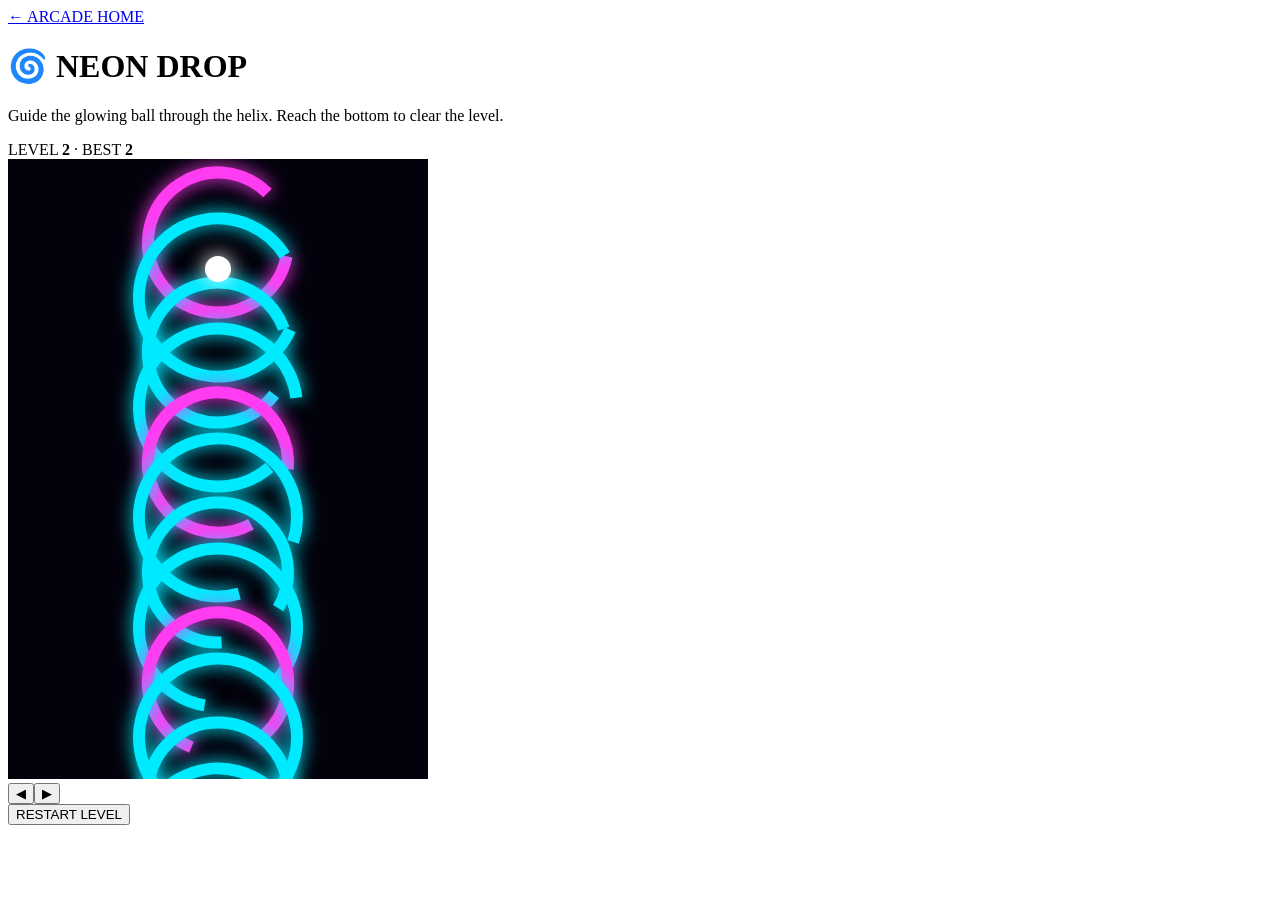
==== helix.html @ 264ee99b "Add neon Helix-style level game" ====
<!doctype html><html lang="en"><head><meta charset="utf-8"><meta name="viewport" content="width=device-width,initial-scale=1"><title>NEON DROP</title><link rel="stylesheet" href="arcade.css"></head><body><main class="arcade"><a class="back" href="index.html">← ARCADE HOME</a><h1>🌀 NEON DROP</h1><p>Guide the glowing ball through the helix. Reach the bottom to clear the level.</p><div class="stats">LEVEL <b id="level">1</b> · BEST <b id="best">1</b></div><canvas id="c" width="420" height="620"></canvas><div class="controls"><button id="left">◀</button><button id="right">▶</button></div><button id="restart">RESTART LEVEL</button></main><script>const c=document.getElementById('c'),x=c.getContext('2d');let level=1,angle=0,ballY=80,vy=0,run=true,last=0;const bestKey='helixBest';document.getElementById('best').textContent=localStorage.getItem(bestKey)||1;function reset(){ballY=80;vy=0;run=true;last=0;requestAnimationFrame(loop)}function move(v){angle+=v}onkeydown=e=>{if(e.key==='ArrowLeft')move(-.16);if(e.key==='ArrowRight')move(.16)};left.onclick=()=>move(-.22);right.onclick=()=>move(.22);restart.onclick=reset;function draw(){x.fillStyle='#03020c';x.fillRect(0,0,c.width,c.height);for(let i=0;i<10+level;i++){let y=100+i*55-(ballY%55),r=70+(i%2)*9;x.save();x.translate(210,110+i*55-(ballY%55));x.rotate(angle+i*.22);x.strokeStyle=i%4===0?'#ff3cf2':'#00eaff';x.lineWidth=12;x.shadowBlur=18;x.shadowColor=x.strokeStyle;x.beginPath();x.arc(0,0,r,0.2,Math.PI*1.75);x.stroke();x.restore()}x.shadowBlur=20;x.shadowColor='#fff';x.fillStyle='#fff';x.beginPath();x.arc(210,110,13,0,7);x.fill();x.shadowBlur=0}function loop(t){if(!run)return;if(!last)last=t;let dt=Math.min(32,t-last);last=t;vy+=.0009*dt;ballY+=vy*dt;if(ballY>520){level++;document.getElementById('level').textContent=level;localStorage.setItem(bestKey,Math.max(level,+(localStorage.getItem(bestKey)||1)));document.getElementById('best').textContent=localStorage.getItem(bestKey);ballY=80;vy=0}draw();requestAnimationFrame(loop)}reset()</script></body></html>
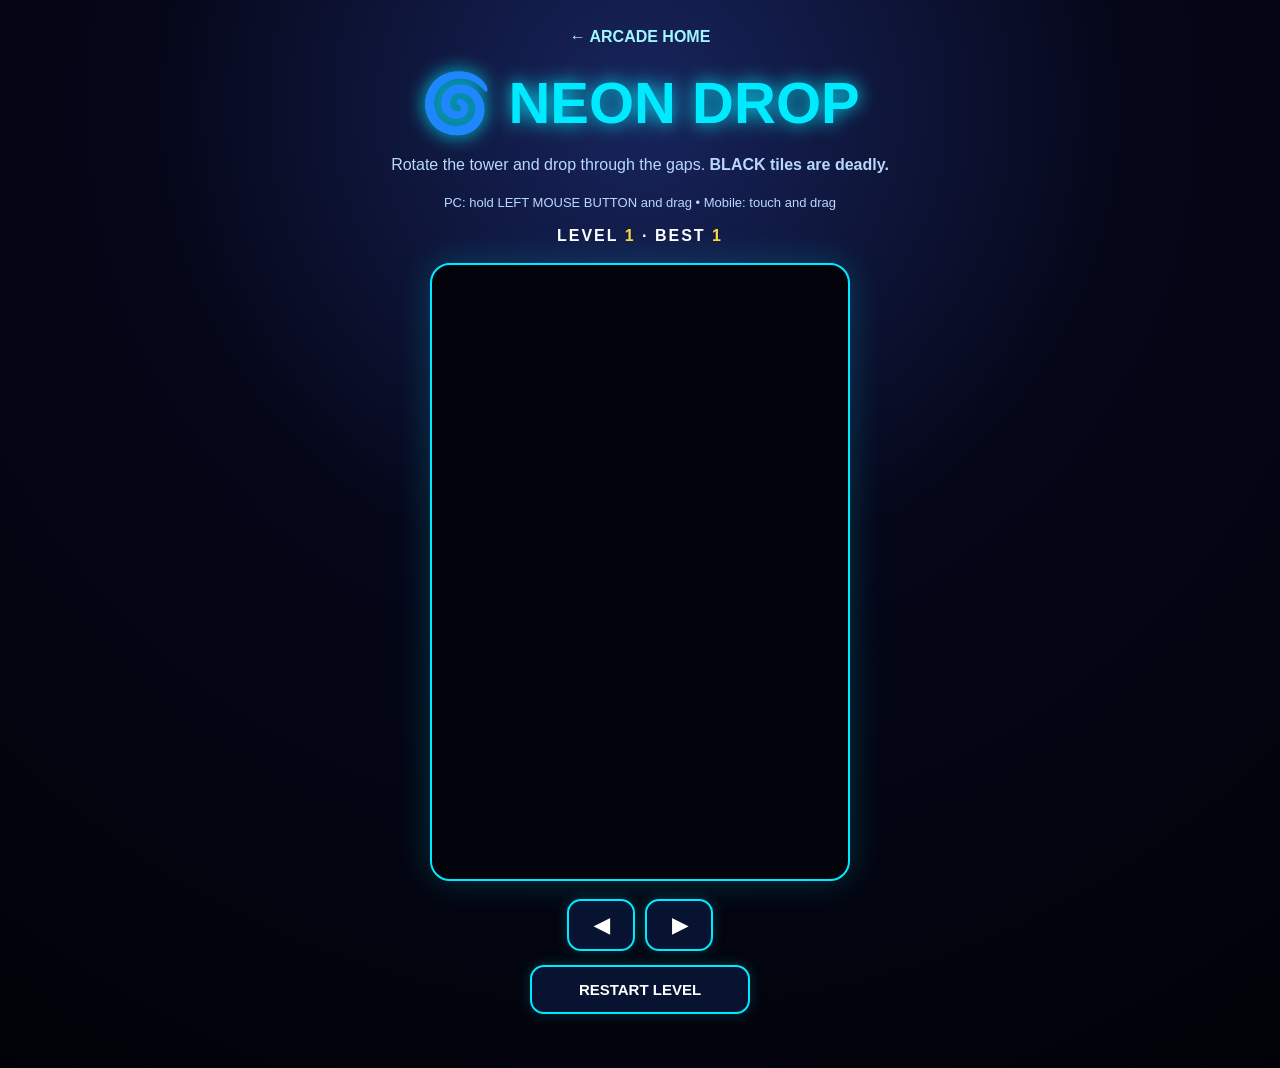
==== commit f015a0a7: "Fix Neon Drop physics, collisions and PC/mobile breaking controls" ====
--- a/helix.html
+++ b/helix.html
@@ -1 +1,29 @@
-<!doctype html><html lang="en"><head><meta charset="utf-8"><meta name="viewport" content="width=device-width,initial-scale=1"><title>NEON DROP</title><link rel="stylesheet" href="arcade.css"></head><body><main class="arcade"><a class="back" href="index.html">← ARCADE HOME</a><h1>🌀 NEON DROP</h1><p>Guide the glowing ball through the helix. Reach the bottom to clear the level.</p><div class="stats">LEVEL <b id="level">1</b> · BEST <b id="best">1</b></div><canvas id="c" width="420" height="620"></canvas><div class="controls"><button id="left">◀</button><button id="right">▶</button></div><button id="restart">RESTART LEVEL</button></main><script>const c=document.getElementById('c'),x=c.getContext('2d');let level=1,angle=0,ballY=80,vy=0,run=true,last=0;const bestKey='helixBest';document.getElementById('best').textContent=localStorage.getItem(bestKey)||1;function reset(){ballY=80;vy=0;run=true;last=0;requestAnimationFrame(loop)}function move(v){angle+=v}onkeydown=e=>{if(e.key==='ArrowLeft')move(-.16);if(e.key==='ArrowRight')move(.16)};left.onclick=()=>move(-.22);right.onclick=()=>move(.22);restart.onclick=reset;function draw(){x.fillStyle='#03020c';x.fillRect(0,0,c.width,c.height);for(let i=0;i<10+level;i++){let y=100+i*55-(ballY%55),r=70+(i%2)*9;x.save();x.translate(210,110+i*55-(ballY%55));x.rotate(angle+i*.22);x.strokeStyle=i%4===0?'#ff3cf2':'#00eaff';x.lineWidth=12;x.shadowBlur=18;x.shadowColor=x.strokeStyle;x.beginPath();x.arc(0,0,r,0.2,Math.PI*1.75);x.stroke();x.restore()}x.shadowBlur=20;x.shadowColor='#fff';x.fillStyle='#fff';x.beginPath();x.arc(210,110,13,0,7);x.fill();x.shadowBlur=0}function loop(t){if(!run)return;if(!last)last=t;let dt=Math.min(32,t-last);last=t;vy+=.0009*dt;ballY+=vy*dt;if(ballY>520){level++;document.getElementById('level').textContent=level;localStorage.setItem(bestKey,Math.max(level,+(localStorage.getItem(bestKey)||1)));document.getElementById('best').textContent=localStorage.getItem(bestKey);ballY=80;vy=0}draw();requestAnimationFrame(loop)}reset()</script></body></html>+<!doctype html>
+<html lang="en"><head><meta charset="utf-8"><meta name="viewport" content="width=device-width,initial-scale=1"><title>NEON DROP</title><link rel="stylesheet" href="arcade.css"><style>
+body{touch-action:none}.dropWrap{position:relative;width:min(420px,94vw);margin:auto}.dropWrap canvas{width:100%;margin:18px auto}.hint{color:#8db7df;font-size:13px}.controls button{touch-action:none}.overlay{position:absolute;inset:18px 0 0;display:flex;align-items:center;justify-content:center;pointer-events:none}.message{display:none;padding:22px 30px;border:2px solid #00eaff;border-radius:20px;background:#040718ee;box-shadow:0 0 30px #00eaff55}.message h2{color:#00eaff;margin:0 0 8px}.message button{pointer-events:auto}
+</style></head><body><main class="arcade"><a class="back" href="index.html">← ARCADE HOME</a><h1>🌀 NEON DROP</h1><p>Rotate the tower and drop through the gaps. <b>BLACK tiles are deadly.</b></p><p class="hint">PC: hold LEFT MOUSE BUTTON and drag • Mobile: touch and drag</p><div class="stats">LEVEL <b id="level">1</b> · BEST <b id="best">1</b></div><div class="dropWrap"><canvas id="c" width="420" height="620"></canvas><div class="overlay"><div id="msg" class="message"><h2 id="msgTitle">LEVEL CLEAR!</h2><div id="msgText"></div><button id="next">NEXT LEVEL</button></div></div></div><div class="controls"><button id="left">◀</button><button id="right">▶</button></div><button id="restart">RESTART LEVEL</button></main>
+<script>
+'use strict';
+const c=document.getElementById('c'),ctx=c.getContext('2d'),W=420,H=620,CX=210,TOP=105,RING_GAP=62,RINGS=9,SEG=12;
+let level=1,angle=0,ballY=TOP,vy=0,scroll=0,running=false,won=false,drag=false,lastX=0,fallTime=0,levels=[];
+const bestKey='helixBest'; const bestEl=document.getElementById('best'),levelEl=document.getElementById('level');bestEl.textContent=localStorage.getItem(bestKey)||1;
+function makeLevel(){levels=[];for(let i=0;i<RINGS;i++){let safe=(i*5+level*2)%SEG;let danger=new Set();let count=Math.min(2+Math.floor(level/4),4);for(let j=0;j<count;j++)danger.add((safe+3+j*2)%SEG);levels.push({safe,danger});}}
+function reset(){level=Math.max(1,level);angle=0;ballY=TOP;vy=0;scroll=0;won=false;running=true;fallTime=0;hideMsg();makeLevel();levelEl.textContent=level;last=performance.now();requestAnimationFrame(loop)}
+function hideMsg(){document.getElementById('msg').style.display='none'}
+function showMsg(title,text,button){running=false;document.getElementById('msgTitle').textContent=title;document.getElementById('msgText').textContent=text;document.getElementById('next').textContent=button;document.getElementById('msg').style.display='block'}
+function norm(a){a%=Math.PI*2;return a<0?a+Math.PI*2:a}
+function segmentAt(a){return Math.floor(norm(a)/(Math.PI*2/SEG))}
+function tileColor(i,seg){let d=levels[i]?.danger.has(seg);if(d)return '#050505';let hue=(seg*30+i*23+level*11)%360;return `hsl(${hue} 100% 58%)`}
+function draw(){ctx.fillStyle='#02030b';ctx.fillRect(0,0,W,H);let grad=ctx.createRadialGradient(CX,110,10,CX,300,330);grad.addColorStop(0,'#15205a');grad.addColorStop(1,'#02030b');ctx.fillStyle=grad;ctx.fillRect(0,0,W,H);
+for(let i=0;i<RINGS;i++){let y=TOP+i*RING_GAP-scroll; if(y<-70||y>H+70)continue;let r=65+i*1.5;for(let s=0;s<SEG;s++){let a0=angle+s*Math.PI*2/SEG+.055,a1=angle+(s+1)*Math.PI*2/SEG-.055;ctx.save();ctx.beginPath();ctx.arc(CX,y,r,a0,a1);ctx.lineWidth=20;ctx.strokeStyle=tileColor(i,s);ctx.shadowBlur=levels[i]?.danger.has(s)?0:18;ctx.shadowColor=ctx.strokeStyle;ctx.stroke();ctx.restore()}}
+ctx.shadowBlur=25;ctx.shadowColor='#fff';ctx.fillStyle='#fff';ctx.beginPath();ctx.arc(CX,TOP-20,13,0,Math.PI*2);ctx.fill();ctx.shadowBlur=0}
+function collide(){let rel=ballY-(TOP-scroll);let i=Math.round(rel/RING_GAP);if(i<0||i>=RINGS)return false;let ringY=TOP+i*RING_GAP-scroll;if(Math.abs(ballY-ringY)>17)return false;let seg=segmentAt(angle+Math.PI/2);return !levels[i].danger.has(seg)}
+function fail(){running=false;showMsg('💀 CRASH!','You hit a BLACK deadly tile.','RETRY')}
+function clearLevel(){running=false;won=true;let b=Math.max(level,+(localStorage.getItem(bestKey)||1));localStorage.setItem(bestKey,b);bestEl.textContent=b;showMsg('✨ LEVEL CLEAR!','Great drop! The next level gets harder.','NEXT LEVEL')}
+function loop(t){let dt=Math.min(32,t-last);last=t;if(running){vy+=.00115*dt;ballY+=vy*dt;fallTime+=dt;if(ballY>H-80){clearLevel()}else if(collide()){fail()}if(ballY>TOP+RING_GAP*4){scroll=Math.min(RING_GAP*4,scroll+vy*dt*.72)}}draw();if(running)requestAnimationFrame(loop)}
+function change(v){if(!running)return;angle+=v}
+let pointerX=0; c.addEventListener('pointerdown',e=>{drag=true;pointerX=e.clientX;c.setPointerCapture?.(e.pointerId)});c.addEventListener('pointermove',e=>{if(drag){angle+=(e.clientX-pointerX)*.012;pointerX=e.clientX}});c.addEventListener('pointerup',()=>drag=false);c.addEventListener('pointercancel',()=>drag=false);
+document.addEventListener('keydown',e=>{if(e.key==='ArrowLeft')change(-.16);if(e.key==='ArrowRight')change(.16);if(e.key.toLowerCase()==='r'){level=1;reset()}});
+left.addEventListener('click',()=>change(-.28));right.addEventListener('click',()=>change(.28));restart.onclick=()=>reset();next.onclick=()=>{if(won){level++;levelEl.textContent=level;reset()}else reset()};
+reset();
+</script></body></html>
--- a/arcade.css
+++ b/arcade.css
@@ -0,0 +1 @@
+*{box-sizing:border-box}html,body{margin:0;min-height:100%;background:#02030b;color:#fff;font-family:Arial,Helvetica,sans-serif}body{display:flex;justify-content:center;overflow:auto;background:radial-gradient(circle at 50% 10%,#18255d 0,#050719 42%,#010207 100%)}.arcade{width:min(700px,96vw);min-height:100vh;padding:28px 16px 40px;text-align:center}.back{display:inline-block;color:#9ff7ff;text-decoration:none;font-weight:800;margin-bottom:15px}.arcade h1{font-size:clamp(32px,7vw,58px);margin:8px 0;color:#00eaff;text-shadow:0 0 18px #00eaff}.arcade p{color:#b9d8ff;line-height:1.5}.stats{font-weight:900;letter-spacing:2px;margin:14px}.stats b{color:#ffd83d}canvas{display:block;width:min(620px,94vw);height:auto;margin:18px auto;border:2px solid #00eaff;border-radius:20px;box-shadow:0 0 35px #00eaff33;background:#02030b}.controls{margin:12px auto;display:flex;justify-content:center;gap:10px}.controls button,.arcade>button{width:68px;height:52px;border:2px solid #00eaff;border-radius:14px;background:#071331;color:white;font-weight:900;font-size:20px;box-shadow:0 0 14px #00eaff33}.arcade>button{width:220px;height:auto;padding:14px;font-size:15px;display:block;margin:14px auto}.controls button:hover,.arcade>button:hover{background:#0d2b4c;transform:translateY(-2px)}
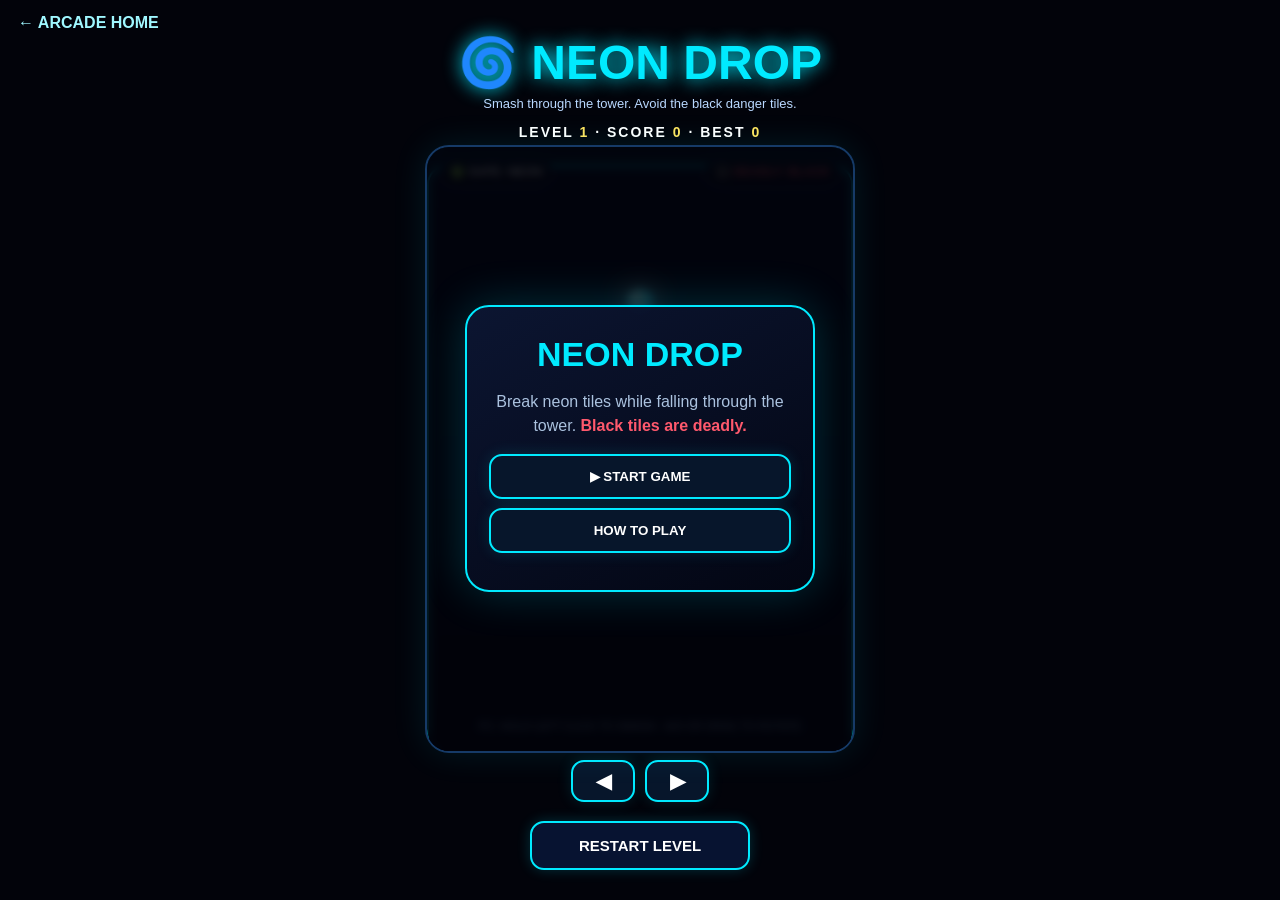
==== commit b2d236e8: "Rebuild Neon Drop as a polished original tower-smash arcade game" ====
--- a/helix.html
+++ b/helix.html
@@ -1,29 +1,78 @@
 <!doctype html>
-<html lang="en"><head><meta charset="utf-8"><meta name="viewport" content="width=device-width,initial-scale=1"><title>NEON DROP</title><link rel="stylesheet" href="arcade.css"><style>
-body{touch-action:none}.dropWrap{position:relative;width:min(420px,94vw);margin:auto}.dropWrap canvas{width:100%;margin:18px auto}.hint{color:#8db7df;font-size:13px}.controls button{touch-action:none}.overlay{position:absolute;inset:18px 0 0;display:flex;align-items:center;justify-content:center;pointer-events:none}.message{display:none;padding:22px 30px;border:2px solid #00eaff;border-radius:20px;background:#040718ee;box-shadow:0 0 30px #00eaff55}.message h2{color:#00eaff;margin:0 0 8px}.message button{pointer-events:auto}
-</style></head><body><main class="arcade"><a class="back" href="index.html">← ARCADE HOME</a><h1>🌀 NEON DROP</h1><p>Rotate the tower and drop through the gaps. <b>BLACK tiles are deadly.</b></p><p class="hint">PC: hold LEFT MOUSE BUTTON and drag • Mobile: touch and drag</p><div class="stats">LEVEL <b id="level">1</b> · BEST <b id="best">1</b></div><div class="dropWrap"><canvas id="c" width="420" height="620"></canvas><div class="overlay"><div id="msg" class="message"><h2 id="msgTitle">LEVEL CLEAR!</h2><div id="msgText"></div><button id="next">NEXT LEVEL</button></div></div></div><div class="controls"><button id="left">◀</button><button id="right">▶</button></div><button id="restart">RESTART LEVEL</button></main>
+<html lang="en">
+<head>
+<meta charset="utf-8">
+<meta name="viewport" content="width=device-width,initial-scale=1,maximum-scale=1,user-scalable=no">
+<title>NEON DROP — Space Shoot Arcade</title>
+<link rel="stylesheet" href="arcade.css">
+<style>
+:root{--cyan:#00eaff;--pink:#ff35d1;--yellow:#ffe45e}*{box-sizing:border-box}html,body{margin:0;background:#02030a;color:#fff;overflow:hidden;touch-action:none}body{font-family:Arial,Helvetica,sans-serif}.arcade{height:100vh;width:100%;padding:10px 10px 16px;display:flex;flex-direction:column;align-items:center}.back{align-self:flex-start;margin:4px 8px 0}.arcade h1{font-size:clamp(28px,6vw,48px);margin:3px 0 0}.subtitle{margin:3px 0;color:#9bb9dc;font-size:13px}.stats{margin:7px 0 5px;font-size:14px}.stats b{color:var(--yellow)}.gameBox{position:relative;width:min(430px,96vw);height:min(72vh,650px);min-height:500px;border:2px solid #163a67;border-radius:24px;overflow:hidden;background:#02030b;box-shadow:0 0 35px #00eaff1a, inset 0 0 35px #00152d}.gameBox canvas{display:block;width:100%;height:100%;touch-action:none}.topHud{position:absolute;z-index:2;left:12px;right:12px;top:10px;display:flex;justify-content:space-between;pointer-events:none;font-size:12px;font-weight:800;text-shadow:0 2px 8px #000}.pill{padding:7px 10px;border:1px solid #2b547e;border-radius:99px;background:#030714bb;backdrop-filter:blur(5px)}.hint{position:absolute;left:50%;bottom:12px;transform:translateX(-50%);white-space:nowrap;color:#8faaca;background:#020510aa;padding:7px 12px;border-radius:20px;font-size:11px;pointer-events:none}.screen{position:absolute;inset:0;z-index:5;display:flex;align-items:center;justify-content:center;background:#02030ad9;backdrop-filter:blur(4px)}.panel{width:min(350px,88%);padding:28px 22px;border:2px solid var(--cyan);border-radius:24px;text-align:center;background:linear-gradient(150deg,#0c1633f5,#030613f5);box-shadow:0 0 45px #00eaff35}.panel h2{margin:0 0 8px;color:var(--cyan);font-size:34px}.panel p{color:#abc2df;line-height:1.5}.panel button,.controls button,.restart{border:2px solid var(--cyan);border-radius:13px;background:#07162b;color:#fff;font-weight:900;padding:13px 20px;cursor:pointer;box-shadow:0 0 15px #00eaff22}.panel button{display:block;width:100%;margin:9px 0}.panel button:hover,.controls button:hover,.restart:hover{background:#0b2944}.hidden{display:none!important}.controls{display:flex;gap:10px;margin:7px 0 5px}.controls button{width:64px;height:42px;padding:0;font-size:20px}.restart{font-size:12px;padding:9px 18px}.dangerLegend{color:#ff596d;font-weight:800}.success{color:#65ffe4;font-weight:800}@media(max-height:720px){.gameBox{height:65vh;min-height:410px}.arcade{padding-top:4px}.arcade h1{font-size:28px}.subtitle{display:none}}
+</style>
+</head>
+<body>
+<main class="arcade">
+<a class="back" href="index.html">← ARCADE HOME</a>
+<h1>🌀 NEON DROP</h1>
+<p class="subtitle">Smash through the tower. Avoid the black danger tiles.</p>
+<div class="stats">LEVEL <b id="level">1</b> · SCORE <b id="score">0</b> · BEST <b id="best">0</b></div>
+<div class="gameBox" id="gameBox">
+<div class="topHud"><span class="pill">🟢 SAFE: NEON</span><span class="pill dangerLegend">⬛ DEADLY: BLACK</span></div>
+<canvas id="game" width="430" height="650"></canvas>
+<div class="hint" id="hint">PC: HOLD LEFT CLICK TO SMASH · A/D OR DRAG TO ROTATE</div>
+<div class="screen" id="menu"><div class="panel"><h2>NEON DROP</h2><p>Break neon tiles while falling through the tower. <span class="dangerLegend">Black tiles are deadly.</span></p><button id="start">▶ START GAME</button><button id="how">HOW TO PLAY</button></div></div>
+<div class="screen hidden" id="howScreen"><div class="panel"><h2>HOW TO PLAY</h2><p>🖱️ <b>PC:</b> hold LEFT CLICK to smash through tiles. Move the mouse left/right or use A/D to rotate the tower.</p><p>📱 <b>MOBILE:</b> hold your finger on the game to smash. Swipe left/right to rotate.</p><p>🌈 Neon tiles can be broken. ⬛ Black tiles destroy the ball.</p><button id="closeHow">GOT IT</button></div></div>
+<div class="screen hidden" id="over"><div class="panel"><h2>💥 CRASH!</h2><p>You hit a <span class="dangerLegend">BLACK DEADLY TILE</span>.</p><p>Score: <b id="finalScore">0</b><br>Level: <b id="finalLevel">1</b></p><button id="retry">↻ RETRY</button><button id="home">⌂ ARCADE HOME</button></div></div>
+<div class="screen hidden" id="clear"><div class="panel"><h2>✨ LEVEL CLEAR</h2><p>You smashed your way to the bottom.</p><p>Level <b id="clearLevel">1</b> complete!</p><button id="next">NEXT LEVEL ▶</button></div></div>
+</div>
+<div class="controls"><button id="rotL">◀</button><button id="rotR">▶</button></div>
+<button class="restart" id="restart">RESTART LEVEL</button>
+</main>
 <script>
+(() => {
 'use strict';
-const c=document.getElementById('c'),ctx=c.getContext('2d'),W=420,H=620,CX=210,TOP=105,RING_GAP=62,RINGS=9,SEG=12;
-let level=1,angle=0,ballY=TOP,vy=0,scroll=0,running=false,won=false,drag=false,lastX=0,fallTime=0,levels=[];
-const bestKey='helixBest'; const bestEl=document.getElementById('best'),levelEl=document.getElementById('level');bestEl.textContent=localStorage.getItem(bestKey)||1;
-function makeLevel(){levels=[];for(let i=0;i<RINGS;i++){let safe=(i*5+level*2)%SEG;let danger=new Set();let count=Math.min(2+Math.floor(level/4),4);for(let j=0;j<count;j++)danger.add((safe+3+j*2)%SEG);levels.push({safe,danger});}}
-function reset(){level=Math.max(1,level);angle=0;ballY=TOP;vy=0;scroll=0;won=false;running=true;fallTime=0;hideMsg();makeLevel();levelEl.textContent=level;last=performance.now();requestAnimationFrame(loop)}
-function hideMsg(){document.getElementById('msg').style.display='none'}
-function showMsg(title,text,button){running=false;document.getElementById('msgTitle').textContent=title;document.getElementById('msgText').textContent=text;document.getElementById('next').textContent=button;document.getElementById('msg').style.display='block'}
-function norm(a){a%=Math.PI*2;return a<0?a+Math.PI*2:a}
-function segmentAt(a){return Math.floor(norm(a)/(Math.PI*2/SEG))}
-function tileColor(i,seg){let d=levels[i]?.danger.has(seg);if(d)return '#050505';let hue=(seg*30+i*23+level*11)%360;return `hsl(${hue} 100% 58%)`}
-function draw(){ctx.fillStyle='#02030b';ctx.fillRect(0,0,W,H);let grad=ctx.createRadialGradient(CX,110,10,CX,300,330);grad.addColorStop(0,'#15205a');grad.addColorStop(1,'#02030b');ctx.fillStyle=grad;ctx.fillRect(0,0,W,H);
-for(let i=0;i<RINGS;i++){let y=TOP+i*RING_GAP-scroll; if(y<-70||y>H+70)continue;let r=65+i*1.5;for(let s=0;s<SEG;s++){let a0=angle+s*Math.PI*2/SEG+.055,a1=angle+(s+1)*Math.PI*2/SEG-.055;ctx.save();ctx.beginPath();ctx.arc(CX,y,r,a0,a1);ctx.lineWidth=20;ctx.strokeStyle=tileColor(i,s);ctx.shadowBlur=levels[i]?.danger.has(s)?0:18;ctx.shadowColor=ctx.strokeStyle;ctx.stroke();ctx.restore()}}
-ctx.shadowBlur=25;ctx.shadowColor='#fff';ctx.fillStyle='#fff';ctx.beginPath();ctx.arc(CX,TOP-20,13,0,Math.PI*2);ctx.fill();ctx.shadowBlur=0}
-function collide(){let rel=ballY-(TOP-scroll);let i=Math.round(rel/RING_GAP);if(i<0||i>=RINGS)return false;let ringY=TOP+i*RING_GAP-scroll;if(Math.abs(ballY-ringY)>17)return false;let seg=segmentAt(angle+Math.PI/2);return !levels[i].danger.has(seg)}
-function fail(){running=false;showMsg('💀 CRASH!','You hit a BLACK deadly tile.','RETRY')}
-function clearLevel(){running=false;won=true;let b=Math.max(level,+(localStorage.getItem(bestKey)||1));localStorage.setItem(bestKey,b);bestEl.textContent=b;showMsg('✨ LEVEL CLEAR!','Great drop! The next level gets harder.','NEXT LEVEL')}
-function loop(t){let dt=Math.min(32,t-last);last=t;if(running){vy+=.00115*dt;ballY+=vy*dt;fallTime+=dt;if(ballY>H-80){clearLevel()}else if(collide()){fail()}if(ballY>TOP+RING_GAP*4){scroll=Math.min(RING_GAP*4,scroll+vy*dt*.72)}}draw();if(running)requestAnimationFrame(loop)}
-function change(v){if(!running)return;angle+=v}
-let pointerX=0; c.addEventListener('pointerdown',e=>{drag=true;pointerX=e.clientX;c.setPointerCapture?.(e.pointerId)});c.addEventListener('pointermove',e=>{if(drag){angle+=(e.clientX-pointerX)*.012;pointerX=e.clientX}});c.addEventListener('pointerup',()=>drag=false);c.addEventListener('pointercancel',()=>drag=false);
-document.addEventListener('keydown',e=>{if(e.key==='ArrowLeft')change(-.16);if(e.key==='ArrowRight')change(.16);if(e.key.toLowerCase()==='r'){level=1;reset()}});
-left.addEventListener('click',()=>change(-.28));right.addEventListener('click',()=>change(.28));restart.onclick=()=>reset();next.onclick=()=>{if(won){level++;levelEl.textContent=level;reset()}else reset()};
-reset();
-</script></body></html>+const canvas=document.getElementById('game'),ctx=canvas.getContext('2d');
+const W=430,H=650,CX=215,BALL_X=CX,BALL_Y=145,RADIUS=116,SEG=12,LAYER_H=58,LAYERS=13;
+const $=id=>document.getElementById(id);
+let level=1,score=0,best=+(localStorage.getItem('neonDropBest')||0),rotation=0,ballY=BALL_Y,ballV=0,camera=0,pressed=false,playing=false,dead=false,cleared=false,last=0,particles=[],layers=[],mouseDown=false,lastPointerX=0,swipeDistance=0;
+$('best').textContent=best;
+function rand(a,b){return Math.random()*(b-a)+a}
+function buildLevel(){layers=[];for(let i=0;i<LAYERS+Math.min(level,5);i++){let safe=(i*3+level*2)%SEG;let gapCount=1+(level>=4&&i%3===0?1:0);let deadly=new Set();let gap=new Set();gap.add(safe);if(gapCount>1)gap.add((safe+1)%SEG);let dangerCount=Math.min(2+Math.floor(level/3),4);for(let d=0;d<dangerCount;d++){let s=(safe+4+d*2+((i*7+level)%3))%SEG;if(!gap.has(s))deadly.add(s)}layers.push({safe:gap,deadly,broken:new Set(),hue:(i*31+level*47)%360})}}
+function reset(){score=0;rotation=0;ballY=BALL_Y;ballV=0;camera=0;particles=[];pressed=false;dead=false;cleared=false;playing=true;buildLevel();$('score').textContent=0;$('level').textContent=level;hideAll();last=performance.now();requestAnimationFrame(loop)}
+function hideAll(){['menu','howScreen','over','clear'].forEach(id=>$(id).classList.add('hidden'))}
+function show(id){hideAll();$(id).classList.remove('hidden')}
+function start(){reset()}
+function endGame(){if(dead)return;dead=true;playing=false;$('finalScore').textContent=score;$('finalLevel').textContent=level;show('over');burst(BALL_X,BALL_Y,'#ff315d',26)}
+function clearLevel(){if(cleared)return;cleared=true;playing=false;$('clearLevel').textContent=level;let gain=100+level*25;score+=gain;$('score').textContent=score;best=Math.max(best,score);localStorage.setItem('neonDropBest',best);$('best').textContent=best;show('clear');burst(BALL_X,BALL_Y,'#62ffe8',40)}
+function nextLevel(){level++;reset()}
+function setPressed(v){if(!playing||dead||cleared)return;pressed=v}
+function rotate(v){if(!playing)return;rotation+=v}
+function segmentForWorld(angle){let a=(angle%(Math.PI*2)+Math.PI*2)%(Math.PI*2);return Math.floor(a/(Math.PI*2/SEG))%SEG}
+function layerAtBall(){let idx=Math.floor((ballY+camera-BALL_Y)/LAYER_H);return idx}
+function tileAtBall(layer){if(!layers[layer])return null;let localAngle=-rotation+Math.PI/2;return segmentForWorld(localAngle)}
+function isTileSolid(layer,seg){return layers[layer]&&!layers[layer].broken.has(seg)}
+function isDeadly(layer,seg){return layers[layer]&&layers[layer].deadly.has(seg)}
+function breakTile(layer,seg){if(!layers[layer]||!isTileSolid(layer,seg)||isDeadly(layer,seg))return false;layers[layer].broken.add(seg);score+=10;$('score').textContent=score;burst(BALL_X,BALL_Y+8,'#61ffe5',7);return true}
+function physics(dt){let gravity=0.0019*dt;let smashSpeed=pressed?0.34:0.0;ballV+=gravity;if(pressed)ballV+=smashSpeed;ballV=Math.min(ballV,pressed?1.25:0.62);ballY+=ballV*dt;
+let idx=layerAtBall();if(idx>=0&&idx<layers.length){let tile=tileAtBall(idx);let localY=BALL_Y+idx*LAYER_H-camera;let crossing=ballY>=localY-8&&ballY<=localY+18;if(crossing&&isTileSolid(idx,tile)){if(isDeadly(idx,tile)){endGame();return}else if(pressed){breakTile(idx,tile)}else{ballY=localY-15;ballV=-0.42;burst(BALL_X,ballY+8,'#fff',4)}}}
+if(ballY>H*0.60){camera=Math.min(camera+ballV*dt*0.72,(layers.length-4)*LAYER_H)}
+if(idx>=layers.length-2||camera>(layers.length-5)*LAYER_H){clearLevel()}}
+function draw(){let bg=ctx.createLinearGradient(0,0,0,H);bg.addColorStop(0,'#060b20');bg.addColorStop(.55,'#030615');bg.addColorStop(1,'#010207');ctx.fillStyle=bg;ctx.fillRect(0,0,W,H);
+for(let i=0;i<18;i++){let x=(i*83+Math.sin(i*9)*30)%W,y=(i*137+performance.now()*.015*(i%3+1))%H;ctx.fillStyle='rgba(130,220,255,.18)';ctx.fillRect(x,y,2,2)}
+let base=BALL_Y-camera+70;for(let i=0;i<layers.length;i++){let y=base+i*LAYER_H;if(y<-80||y>H+80)continue;drawRing(i,y)}
+drawBall();drawParticles()}
+function drawRing(i,y){let layer=layers[i],outer=RADIUS+(i%2)*3,thick=25;for(let s=0;s<SEG;s++){if(layer.broken.has(s))continue;let a0=rotation+s*Math.PI*2/SEG+0.035,a1=rotation+(s+1)*Math.PI*2/SEG-0.035;let deadly=layer.deadly.has(s);let color=deadly?'#050505':`hsl(${(layer.hue+s*22)%360} 100% 58%)`;ctx.save();ctx.beginPath();ctx.arc(CX,y,outer,a0,a1);ctx.lineWidth=thick;ctx.strokeStyle=color;ctx.shadowBlur=deadly?0:20;ctx.shadowColor=color;ctx.stroke();if(deadly){ctx.strokeStyle='#1b1b1b';ctx.lineWidth=2;ctx.stroke()}ctx.restore()}
+ctx.strokeStyle='rgba(255,255,255,.07)';ctx.lineWidth=2;ctx.beginPath();ctx.arc(CX,y,outer+16,0,Math.PI*2);ctx.stroke()}
+function drawBall(){let pulse=1+Math.sin(performance.now()*.01)*.05;ctx.save();ctx.shadowBlur=28;ctx.shadowColor='#fff';let g=ctx.createRadialGradient(BALL_X-5,BALL_Y-5,2,BALL_X,BALL_Y,15);g.addColorStop(0,'#fff');g.addColorStop(.35,'#9ffff7');g.addColorStop(1,'#00cfff');ctx.fillStyle=g;ctx.beginPath();ctx.arc(BALL_X,BALL_Y,13*pulse,0,Math.PI*2);ctx.fill();ctx.restore()}
+function burst(x,y,color,n){for(let i=0;i<n;i++)particles.push({x,y,vx:rand(-.5,.5),vy:rand(-.8,.15),life:1,color,size:rand(1.5,4)})}
+function drawParticles(){for(let i=particles.length-1;i>=0;i--){let p=particles[i];p.x+=p.vx*4;p.y+=p.vy*4;p.vy+=.015;p.life-=.025;if(p.life<=0){particles.splice(i,1);continue}ctx.globalAlpha=p.life;ctx.fillStyle=p.color;ctx.shadowBlur=10;ctx.shadowColor=p.color;ctx.beginPath();ctx.arc(p.x,p.y,p.size,0,Math.PI*2);ctx.fill()}ctx.globalAlpha=1;ctx.shadowBlur=0}
+function loop(t){let dt=Math.min(32,t-last||16);last=t;if(playing)physics(dt);draw();if(playing)requestAnimationFrame(loop)}
+function pointerDown(e){if(!playing)return;mouseDown=true;setPressed(true);lastPointerX=e.clientX;swipeDistance=0;canvas.setPointerCapture?.(e.pointerId)}
+function pointerMove(e){if(!mouseDown||!playing)return;let dx=e.clientX-lastPointerX;lastPointerX=e.clientX;swipeDistance+=Math.abs(dx);rotate(dx*.009)}
+function pointerUp(){mouseDown=false;setPressed(false)}
+canvas.addEventListener('pointerdown',pointerDown);canvas.addEventListener('pointermove',pointerMove);canvas.addEventListener('pointerup',pointerUp);canvas.addEventListener('pointercancel',pointerUp);canvas.addEventListener('contextmenu',e=>e.preventDefault());
+document.addEventListener('keydown',e=>{if(e.key===' '){e.preventDefault();setPressed(true)}if(e.key.toLowerCase()==='a'||e.key==='ArrowLeft')rotate(-.13);if(e.key.toLowerCase()==='d'||e.key==='ArrowRight')rotate(.13)});document.addEventListener('keyup',e=>{if(e.key===' ')setPressed(false)});
+$('rotL').onclick=()=>rotate(-.28);$('rotR').onclick=()=>rotate(.28);$('start').onclick=start;$('retry').onclick=start;$('next').onclick=nextLevel;$('restart').onclick=start;$('how').onclick=()=>show('howScreen');$('closeHow').onclick=()=>show('menu');$('home').onclick=()=>location.href='index.html';
+show('menu');draw();
+})();
+</script>
+</body></html>
